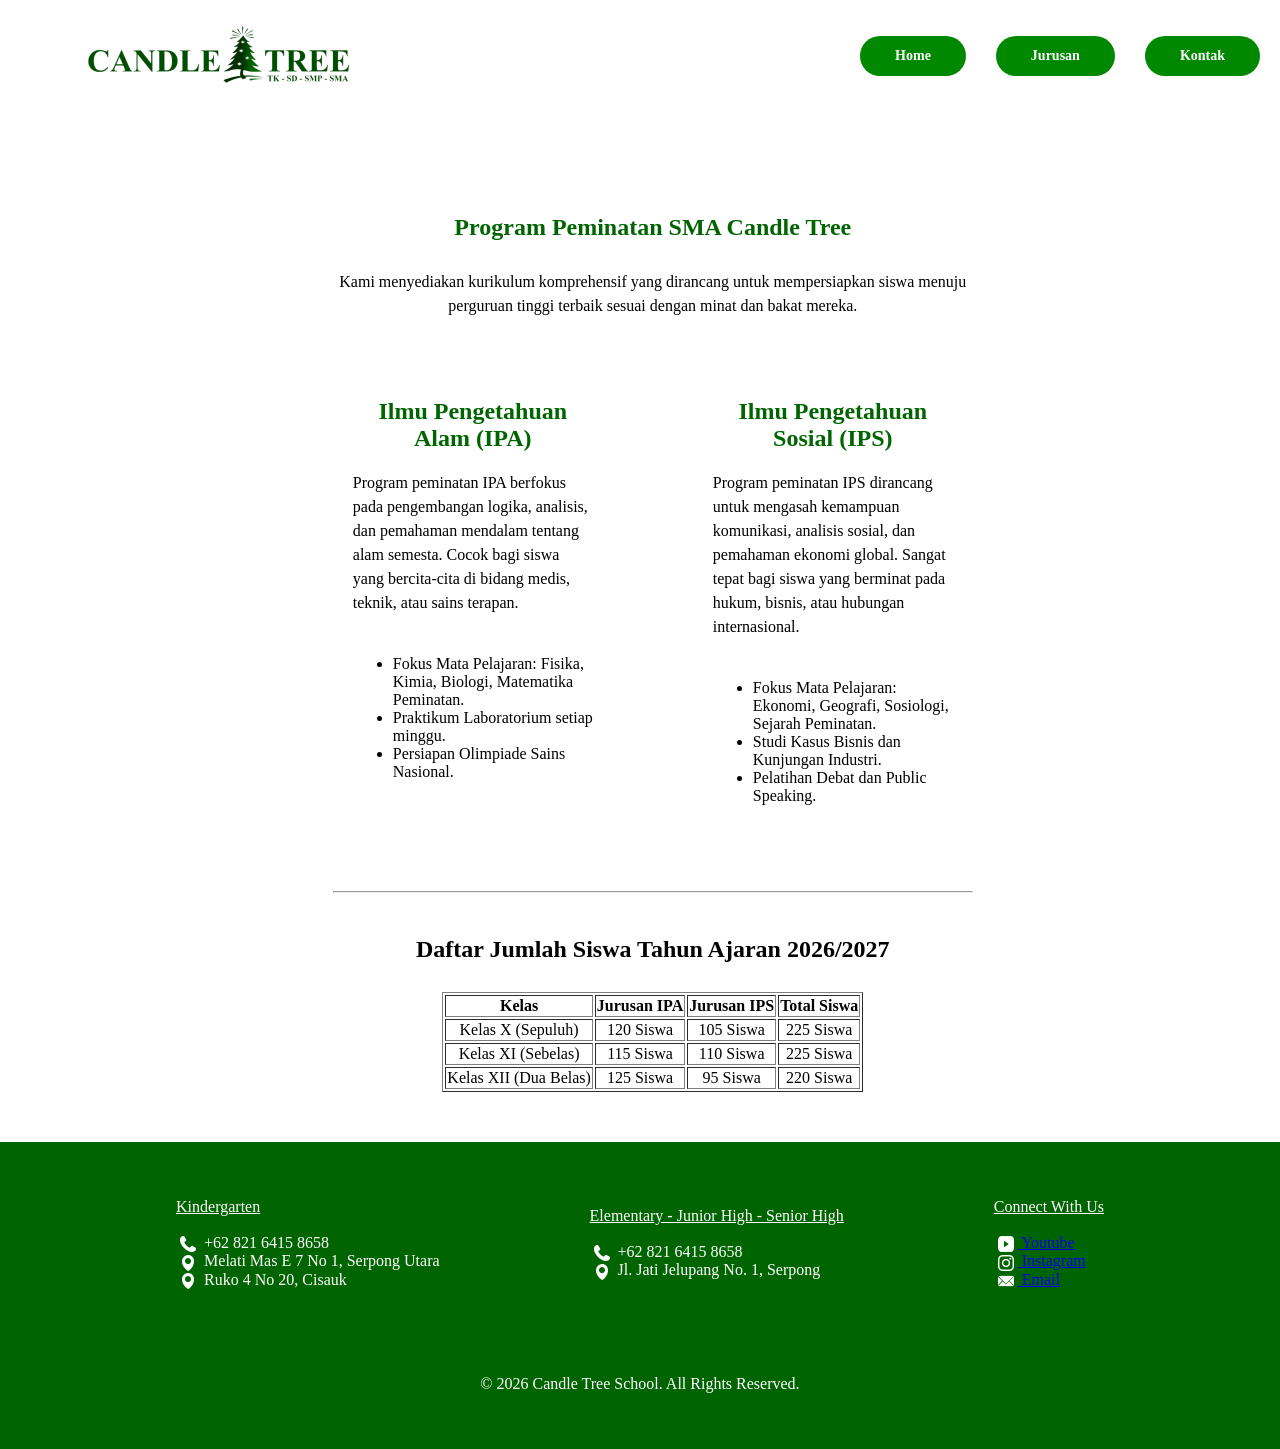
==== jurusan.html @ 795e5617 "Penambahan jurusan" ====
<!DOCTYPE html>
<html lang="en">
<head>
    <meta name="viewport" content="width=1200">
    <meta charset="UTF-8">
    <link rel="stylesheet" href="CSS/styles.css">
    <link rel="stylesheet" href="CSS/test.css">
</head>
<body>
    <div class="header">
        <img src="images/logo.png" alt="Logo Sekolah" class="logo_header">

        <div class="page_header">
            <a href="#" class="button">Home</a>
            <a href="#" class="button">Jurusan</a>
            <a href="#" class="button">Kontak</a>
        </div>
    </div>

    <div class="info_section_2">
        <h1 class="title" style="color: darkgreen;">Program Peminatan SMA Candle Tree</h1>
        <p class="paragraph">Kami menyediakan kurikulum komprehensif yang dirancang untuk mempersiapkan siswa menuju perguruan tinggi terbaik sesuai dengan minat dan bakat mereka.</p>
        <div class="beside_each_other" style="align-items: flex-start;">
            <div style="width: 50%; margin-right: 50px;">
                <h2 style="color: darkgreen;">Ilmu Pengetahuan Alam (IPA)</h2>
                <p class="paragraph" style="text-align: left;">Program peminatan IPA berfokus pada pengembangan logika, analisis, dan pemahaman mendalam tentang alam semesta. Cocok bagi siswa yang bercita-cita di bidang medis, teknik, atau sains terapan.</p>
                <ul style="text-align: left;">
                    <li>Fokus Mata Pelajaran: Fisika, Kimia, Biologi, Matematika Peminatan.</li>
                    <li>Praktikum Laboratorium setiap minggu.</li>
                    <li>Persiapan Olimpiade Sains Nasional.</li>
                </ul>
            </div>
            <div style="width: 50%; margin-left: 50px;">
                <h2 style="color: darkgreen;">Ilmu Pengetahuan Sosial (IPS)</h2>
                <p class="paragraph" style="text-align: left;">Program peminatan IPS dirancang untuk mengasah kemampuan komunikasi, analisis sosial, dan pemahaman ekonomi global. Sangat tepat bagi siswa yang berminat pada hukum, bisnis, atau hubungan internasional.</p>
                <ul style="text-align: left;">
                    <li>Fokus Mata Pelajaran: Ekonomi, Geografi, Sosiologi, Sejarah Peminatan.</li>
                    <li>Studi Kasus Bisnis dan Kunjungan Industri.</li>
                    <li>Pelatihan Debat dan Public Speaking.</li>
                </ul>
            </div>
        </div>

        <hr style="margin-top: 50px;">
        <h1 class="title" style="margin-top: 40px;">Daftar Jumlah Siswa Tahun Ajaran 2026/2027</h1>
        <table border="1" style="margin: auto; margin-bottom: 50px;">
            <thead>
                <tr>
                    <th>Kelas</th>
                    <th>Jurusan IPA</th>
                    <th>Jurusan IPS</th>
                    <th>Total Siswa</th>
                </tr>
            </thead>
            <tbody>
                <tr>
                    <td>Kelas X (Sepuluh)</td>
                    <td>120 Siswa</td>
                    <td>105 Siswa</td>
                    <td>225 Siswa</td>
                </tr>
                <tr>
                    <td>Kelas XI (Sebelas)</td>
                    <td>115 Siswa</td>
                    <td>110 Siswa</td>
                    <td>225 Siswa</td>
                </tr>
                <tr>
                    <td>Kelas XII (Dua Belas)</td>
                    <td>125 Siswa</td>
                    <td>95 Siswa</td>
                    <td>220 Siswa</td>
                </tr>
            </tbody>
        </table>
    </div>

    <div class="footer">
        <div class="beside_each_other" style="gap: 150px; justify-content: space-between;">
                <p>
                    <u>Kindergarten</u><br>
                    <br>
                    <img src="images/phone.png" alt="phone" class="small_icon"> +62 821 6415 8658</img><br>
                    <img src="images/location.jpg" alt="location" class="small_icon"> Melati Mas E 7 No 1, Serpong Utara</img><br>
                    <img src="images/location.jpg" alt="location" class="small_icon"> Ruko 4 No 20, Cisauk</img><br>
                </p>
                <p>
                    <u>Elementary - Junior High - Senior High</u><br>
                    <br>
                    <img src="images/phone.png" alt="phone" class="small_icon"> +62 821 6415 8658</img><br>
                    <img src="images/location.jpg" alt="location" class="small_icon"> Jl. Jati Jelupang No. 1, Serpong<br>
                </p>
                <p>
                    <u>Connect With Us</u><br>
                    <br>
                    <a href="https://www.youtube.com/@candletreeschool1236"><img src="images/youtube.png" alt="youtube" class="small_icon"> Youtube<br></a>
                    <a href="https://www.instagram.com/candletreeschool.id/"><img src="images/instagram.webp" alt="instagram" class="small_icon"> Instagram<br></a>
                    <a href="mailto:info@candletreeschool.sch.id"><img src="images/email.webp" alt="email" class="small_icon"> Email<br></a>
                </p>
        </div>
        <p style="text-align: center; margin-top: 50px; padding-bottom: 20px;">© 2026 Candle Tree School. All Rights Reserved.</p>
    </div>

</body>
</html>
---- CSS/styles.css ----
body {
    margin: 0;
    padding: 0;
}

.logo_header {
    height: 10%;
    width: auto;
    margin-left: 50px;
}

.header {
    display: flex;
    justify-content: space-between;
    align-items: center;
    padding: 20px;
    font-family: "Georgia", "Times New Roman", serif;
    min-width:100px;
}

.page_header {
    display: flex;
    gap: 30px;
    align-items: center;
    font-size: small;
}

.video_banner {
    background-image: url('../images/background_school.jpg');
    background-size: cover;
    background-position: center;
    width: 100%;
    height: 1200px;
    display: flex;
    justify-content: center;     
    align-items: center;         
}

.video_container{
    display: block;
    margin: auto;
}

.info_section_1 {
    width: 30%;
    margin-top: 60px;
    font-family: "Georgia", "Times New Roman", serif;
    text-align: left;
}

.info_section_2 {
    width: 50%;
    margin-left: 26%;
    margin-top: 100px;
    font-family: "Georgia", "Times New Roman", serif;
    text-align: center;
}

.title {
    font-size: 24px;
    font-weight: bold;
    line-height: 1.4;
    margin-bottom: 25px;
    font-family: "Georgia", "Times New Roman", serif;
    margin-top: 0; 
}


.paragraph {
    font-size: 16px;
    line-height: 1.5;
    font-family: "Georgia", "Times New Roman", serif;
    margin-bottom: 40px;
}

/* 4. The Button */
.button {
    display: inline-block;
    background-color: #008800;
    color: white;
    text-decoration: none;
    padding: 12px 35px; 
    border-radius: 50px;
    font-size: 14px;
    font-weight: bold;
}   

.beside_each_other {
    display: flex;
    justify-content: center;
    align-items: center;    
    padding: 20px;
    font-family: "Georgia", "Times New Roman", serif;
    flex-wrap: nowrap;
    flex-direction: row;
    gap: 20px;
}

.images{
    display: inline-block;
    text-decoration: none;
    padding: 12px 35px; 
    border-radius: 50px;
}

.image_button{
    display: inline-block;
    text-decoration: none;
    padding: 12px 35px; 
    width: 200px; 
    height: 200px;
}

.footer{
    display: flex;
    justify-content: center;
    flex-direction: column;
    align-items: center;
    padding: 20px;
    font-family: "Georgia", "Times New Roman", serif;
    min-width:100px; 
    background-color: darkgreen;
    color: white;
}

.small_icon{
    width: 16px;
    height: 16px;
    vertical-align: middle;
    margin: 0 4px; 
}

.student_table {
    width: 100%;
    border-collapse: collapse;
    margin-top: 30px;
    font-size: 18px;
}
---- CSS/test.css ----
.contact_section {
    display: flex;
    flex-direction: column;
    align-items: center;
    margin-top: 60px;
    margin-bottom: 60px;
}

.contact_form {
    display: flex;
    flex-direction: column;
    width: 50%;
    max-width: 500px;
    margin-top: 30px;
}

.contact_form label {
    font-size: 16px;
    font-weight: bold;
    margin-bottom: 5px;
    margin-top: 15px;
}

.contact_form input, 
.contact_form textarea {
    padding: 12px;
    border: 1px solid #ccc;
    border-radius: 8px;
    font-size: 14px;
    width: 100%;
    box-sizing: border-box;
}

.submit_button {
    background-color: green;
    color: white;
    padding: 15px 40px;
    margin-top: 25px;
    border: none;
    border-radius: 50px;
    font-size: 16px;
    font-weight: bold;
    cursor: pointer;
    width: fit-content;
    align-self: center;
}

.submit_button:hover {
    background-color: darkgreen;
}
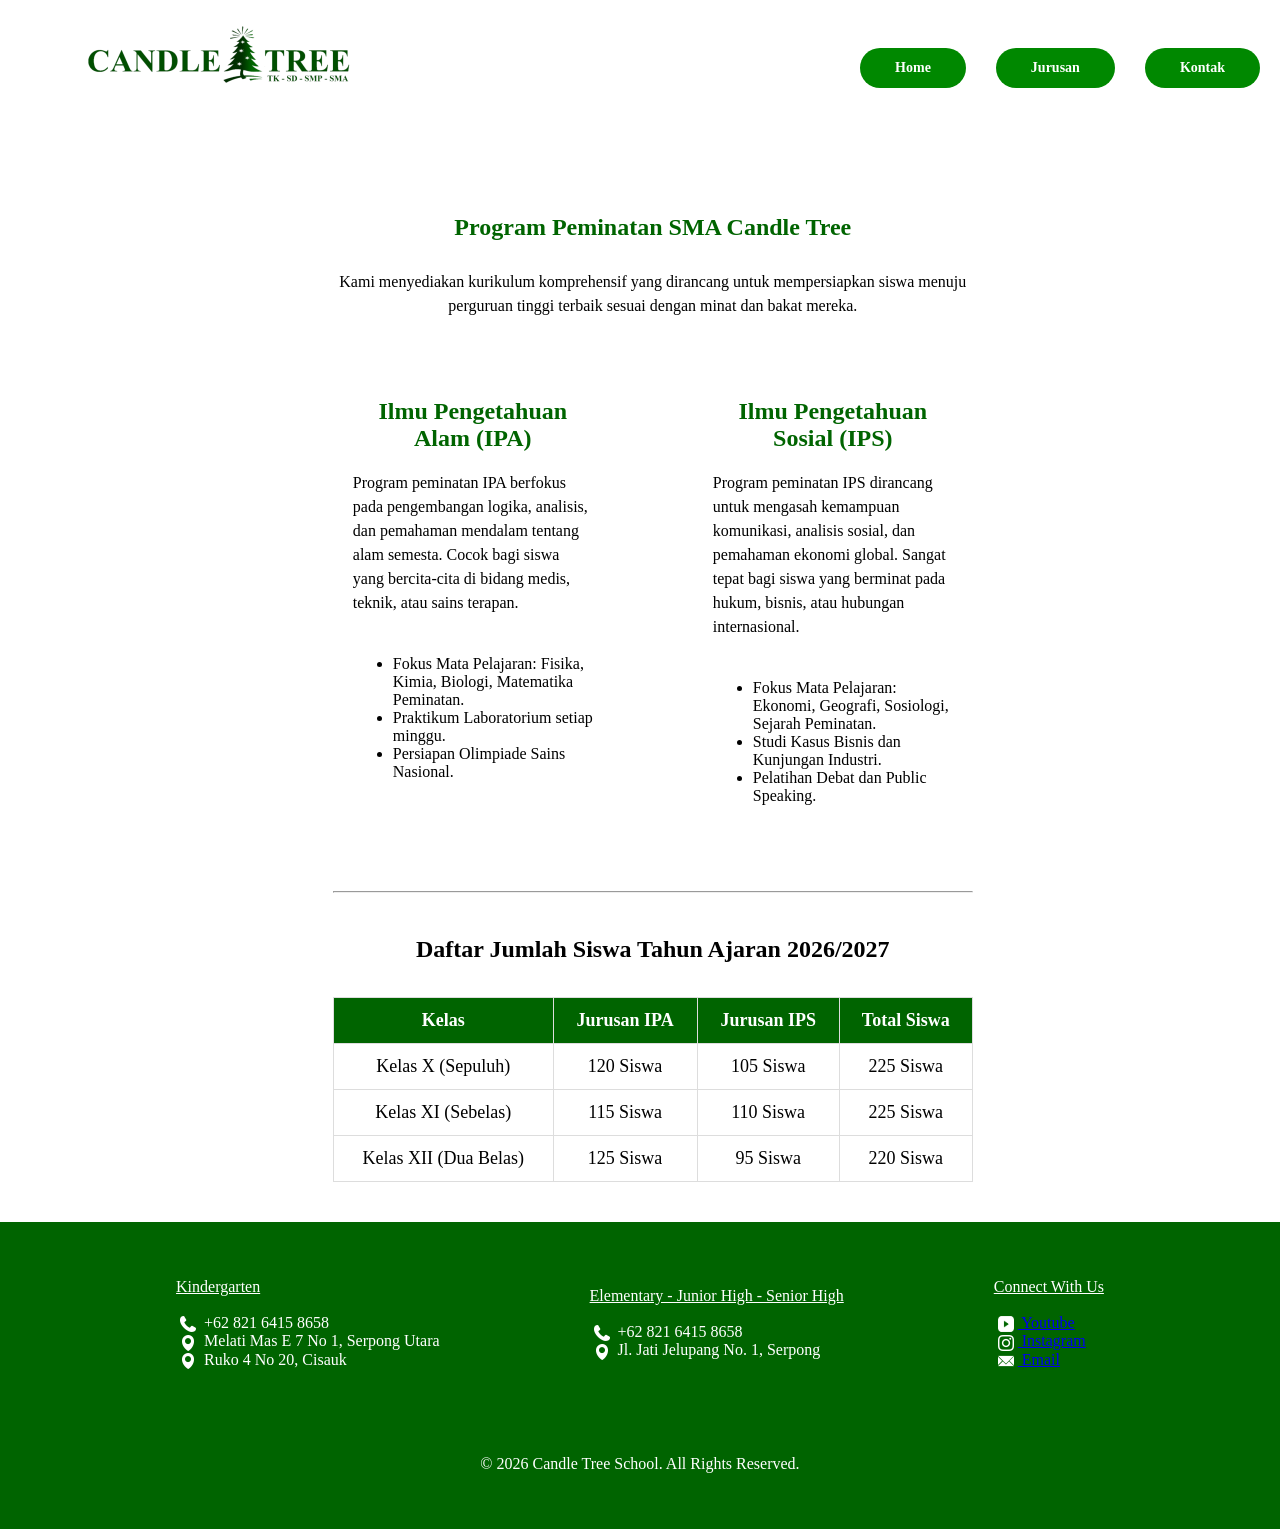
==== commit 5786f9d8: "Pengerjaan 3: Fix, clean, dan penambahan dikit" ====
--- a/jurusan.html
+++ b/jurusan.html
@@ -43,7 +43,7 @@
 
         <hr style="margin-top: 50px;">
         <h1 class="title" style="margin-top: 40px;">Daftar Jumlah Siswa Tahun Ajaran 2026/2027</h1>
-        <table border="1" style="margin: auto; margin-bottom: 50px;">
+        <table class="student_table" style="margin-bottom: 40px;">
             <thead>
                 <tr>
                     <th>Kelas</th>
--- a/CSS/styles.css
+++ b/CSS/styles.css
@@ -73,16 +73,23 @@
     margin-bottom: 40px;
 }
 
-/* 4. The Button */
 .button {
     display: inline-block;
     background-color: #008800;
     color: white;
     text-decoration: none;
     padding: 12px 35px; 
+    border: none;
     border-radius: 50px;
     font-size: 14px;
     font-weight: bold;
+    cursor: pointer;
+    width: fit-content;
+    align-self: center;
+    margin-top: 25px;
+}   
+.button:hover {
+    background-color: darkgreen;
 }   
 
 .beside_each_other {
@@ -107,8 +114,10 @@
     display: inline-block;
     text-decoration: none;
     padding: 12px 35px; 
-    width: 200px; 
-    height: 200px;
+    width: 300px; 
+    height: 300px;
+    border-radius: 50%;
+    border: 4px solid green
 }
 
 .footer{
--- a/CSS/test.css
+++ b/CSS/test.css
@@ -11,7 +11,6 @@
     flex-direction: column;
     width: 50%;
     max-width: 500px;
-    margin-top: 30px;
 }
 
 .contact_form label {
@@ -31,20 +30,20 @@
     box-sizing: border-box;
 }
 
-.submit_button {
-    background-color: green;
-    color: white;
-    padding: 15px 40px;
-    margin-top: 25px;
-    border: none;
-    border-radius: 50px;
-    font-size: 16px;
-    font-weight: bold;
-    cursor: pointer;
-    width: fit-content;
-    align-self: center;
+.student_table {
+    width: 100%;
+    border-collapse: collapse;
+    margin-top: 30px;
+    font-size: 18px;
 }
 
-.submit_button:hover {
+.student_table th, .student_table td {
+    border: 1px solid #ddd;
+    padding: 12px;
+    text-align: center;
+}
+
+.student_table th {
     background-color: darkgreen;
+    color: white;
 }
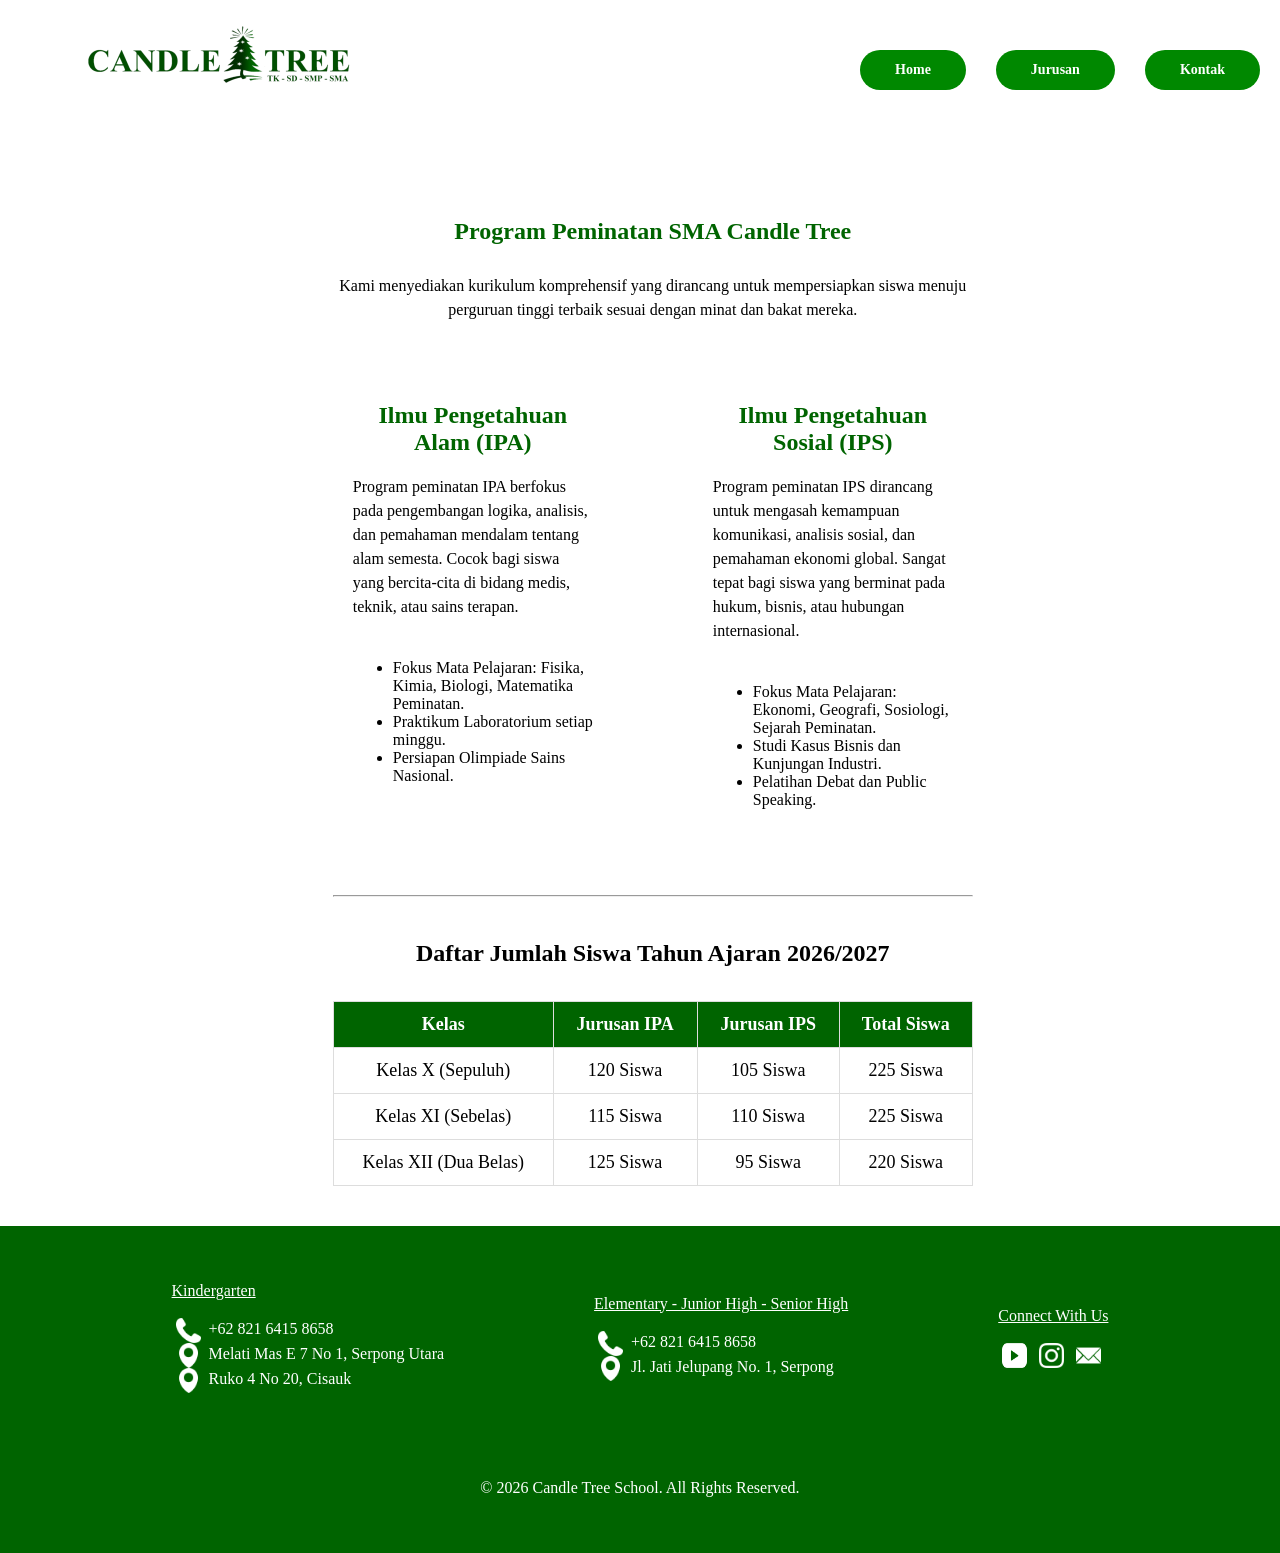
==== commit 4ada93bc: "Pengerjaan 4" ====
--- a/jurusan.html
+++ b/jurusan.html
@@ -8,7 +8,7 @@
 </head>
 <body>
     <div class="header">
-        <img src="images/logo.png" alt="Logo Sekolah" class="logo_header">
+        <a href="#"><img src="images/logo.png" alt="Logo Sekolah" class="logo_header"></a>
 
         <div class="page_header">
             <a href="#" class="button">Home</a>
@@ -93,9 +93,9 @@
                 <p>
                     <u>Connect With Us</u><br>
                     <br>
-                    <a href="https://www.youtube.com/@candletreeschool1236"><img src="images/youtube.png" alt="youtube" class="small_icon"> Youtube<br></a>
-                    <a href="https://www.instagram.com/candletreeschool.id/"><img src="images/instagram.webp" alt="instagram" class="small_icon"> Instagram<br></a>
-                    <a href="mailto:info@candletreeschool.sch.id"><img src="images/email.webp" alt="email" class="small_icon"> Email<br></a>
+                    <a href="https://www.youtube.com/@candletreeschool1236"><img src="images/youtube.png" alt="youtube" class="small_icon"></a>
+                    <a href="https://www.instagram.com/candletreeschool.id/"><img src="images/instagram.webp" alt="instagram" class="small_icon"></a>
+                    <a href="mailto:info@candletreeschool.sch.id"><img src="images/email.webp" alt="email" class="small_icon"></a>
                 </p>
         </div>
         <p style="text-align: center; margin-top: 50px; padding-bottom: 20px;">© 2026 Candle Tree School. All Rights Reserved.</p>
--- a/CSS/styles.css
+++ b/CSS/styles.css
@@ -113,7 +113,7 @@
 .image_button{
     display: inline-block;
     text-decoration: none;
-    padding: 12px 35px; 
+    padding: 20px;
     width: 300px; 
     height: 300px;
     border-radius: 50%;
@@ -133,8 +133,8 @@
 }
 
 .small_icon{
-    width: 16px;
-    height: 16px;
+    width: 25px;
+    height: 25px;
     vertical-align: middle;
     margin: 0 4px; 
 }
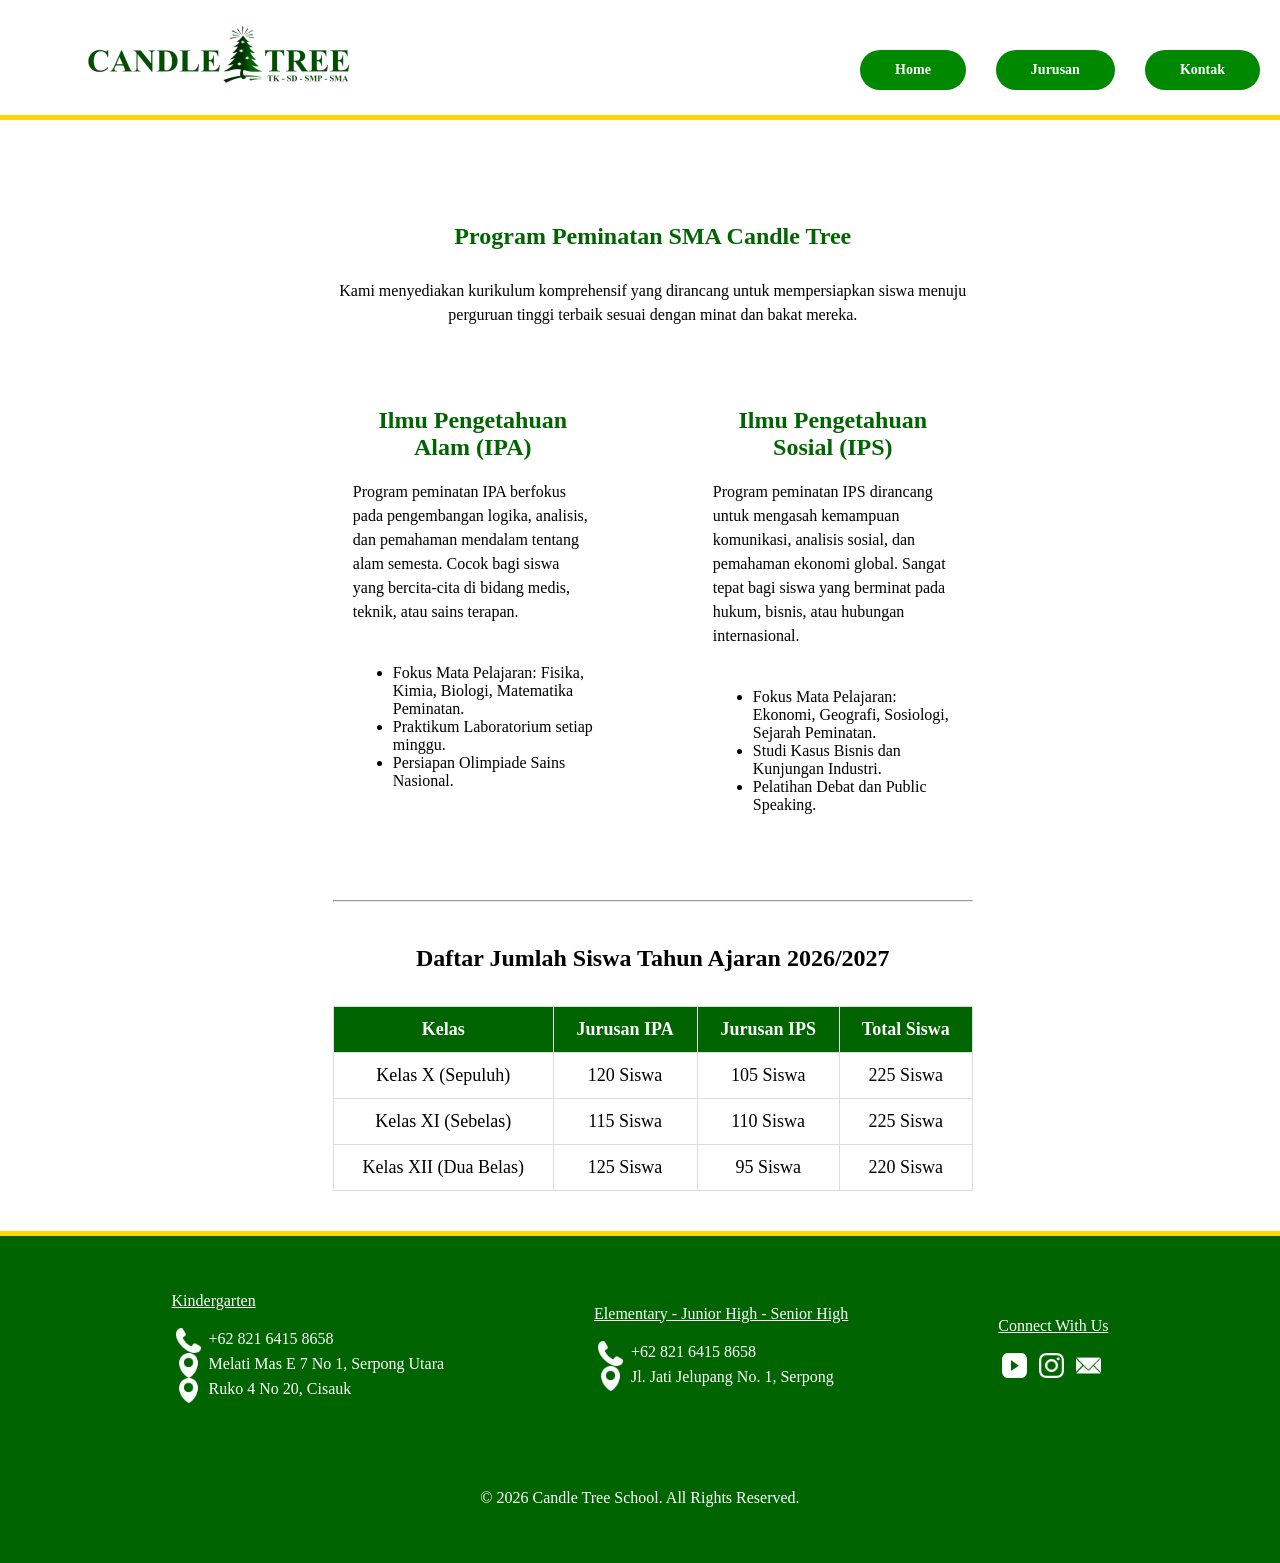
==== commit 4086db1e: "Pengerjaan 6: Penambahan transition dan javascript" ====
--- a/jurusan.html
+++ b/jurusan.html
@@ -4,20 +4,22 @@
     <meta name="viewport" content="width=1200">
     <meta charset="UTF-8">
     <link rel="stylesheet" href="CSS/styles.css">
-    <link rel="stylesheet" href="CSS/test.css">
+    <link rel="stylesheet" href="CSS/styles2.css">
+    <link rel="stylesheet" href="CSS/transition.css">
 </head>
 <body>
+    <script src="js/transition.js"></script>
     <div class="header">
-        <a href="#"><img src="images/logo.png" alt="Logo Sekolah" class="logo_header"></a>
+        <a href="index.html"><img src="images/logo.png" alt="Logo Sekolah" class="logo_header"></a>
 
         <div class="page_header">
-            <a href="#" class="button">Home</a>
-            <a href="#" class="button">Jurusan</a>
-            <a href="#" class="button">Kontak</a>
+            <a href="index.html" class="button">Home</a>
+            <a href="jurusan.html" class="button">Jurusan</a>
+            <a href="kontak.html" class="button">Kontak</a>
         </div>
     </div>
 
-    <div class="info_section_2">
+    <div class="info_section_2 container">
         <h1 class="title" style="color: darkgreen;">Program Peminatan SMA Candle Tree</h1>
         <p class="paragraph">Kami menyediakan kurikulum komprehensif yang dirancang untuk mempersiapkan siswa menuju perguruan tinggi terbaik sesuai dengan minat dan bakat mereka.</p>
         <div class="beside_each_other" style="align-items: flex-start;">
@@ -43,7 +45,7 @@
 
         <hr style="margin-top: 50px;">
         <h1 class="title" style="margin-top: 40px;">Daftar Jumlah Siswa Tahun Ajaran 2026/2027</h1>
-        <table class="student_table" style="margin-bottom: 40px;">
+        <table class="student_table container" style="margin-bottom: 40px;">
             <thead>
                 <tr>
                     <th>Kelas</th>
--- a/CSS/styles.css
+++ b/CSS/styles.css
@@ -16,6 +16,7 @@
     padding: 20px;
     font-family: "Georgia", "Times New Roman", serif;
     min-width:100px;
+    border-bottom: 5px solid gold;
 }
 
 .page_header {
@@ -106,18 +107,42 @@
 .images{
     display: inline-block;
     text-decoration: none;
-    padding: 12px 35px; 
     border-radius: 50px;
+    object-fit: cover;
 }
 
 .image_button{
     display: inline-block;
     text-decoration: none;
-    padding: 20px;
     width: 300px; 
     height: 300px;
-    border-radius: 50%;
-    border: 4px solid green
+    border-radius: 20%;
+    border: 4px solid green;
+    transition: transform 0.3s ease-out, box-shadow 0.3s ease-out, width 0.3s ease-out, height 0.3s ease-in-out, text-shadow 0.3s ease-out, opacity 0.3s ease-out, color 0.3s ease-out;
+    transform: translateZ(0);
+}
+
+.hidden_text{
+    opacity: 0;
+    max-width: 0;
+    overflow: hidden;
+    white-space: nowrap;
+    transition: opacity 0.3s ease, max-width 0.3s ease;
+}
+
+.image_button:hover{
+    width: 350px;
+    height: 350px;
+    color: darkgreen;
+    opacity: 1;
+    transform: translateZ(100px);
+    text-shadow: 2px 4px 12px rgba(255, 0, 128, 0.7); 
+    box-shadow: 0 20px 30px rgba(0, 0, 0, 0.25);
+}
+
+.image_button:hover .hidden_text{
+    opacity: 1;
+    max-width: 150px;
 }
 
 .footer{
@@ -130,6 +155,7 @@
     min-width:100px; 
     background-color: darkgreen;
     color: white;
+    border-top: 5px solid gold;
 }
 
 .small_icon{
--- a/CSS/styles2.css
+++ b/CSS/styles2.css
@@ -0,0 +1,49 @@
+.contact_section {
+    display: flex;
+    flex-direction: column;
+    align-items: center;
+    margin-top: 60px;
+    margin-bottom: 60px;
+}
+
+.contact_form {
+    display: flex;
+    flex-direction: column;
+    width: 50%;
+    max-width: 500px;
+}
+
+.contact_form label {
+    font-size: 16px;
+    font-weight: bold;
+    margin-bottom: 5px;
+    margin-top: 15px;
+}
+
+.contact_form input, 
+.contact_form textarea {
+    padding: 12px;
+    border: 1px solid #ccc;
+    border-radius: 8px;
+    font-size: 14px;
+    width: 100%;
+    box-sizing: border-box;
+}
+
+.student_table {
+    width: 100%;
+    border-collapse: collapse;
+    margin-top: 30px;
+    font-size: 18px;
+}
+
+.student_table th, .student_table td {
+    border: 1px solid #ddd;
+    padding: 12px;
+    text-align: center;
+}
+
+.student_table th {
+    background-color: darkgreen;
+    color: white;
+}
--- a/CSS/transition.css
+++ b/CSS/transition.css
@@ -0,0 +1,20 @@
+.container{
+    opacity: 0;
+    transform: scale(0.92);
+}
+
+.container.visible{
+    animation: page_loaded_in 0.75s ease-out forwards;
+}
+
+@keyframes page_loaded_in {
+    from{
+        opacity: 0;
+        transform: scale(0.92)
+    }
+
+    to{
+        opacity: 1;
+        transform: scale(1)
+    }
+}
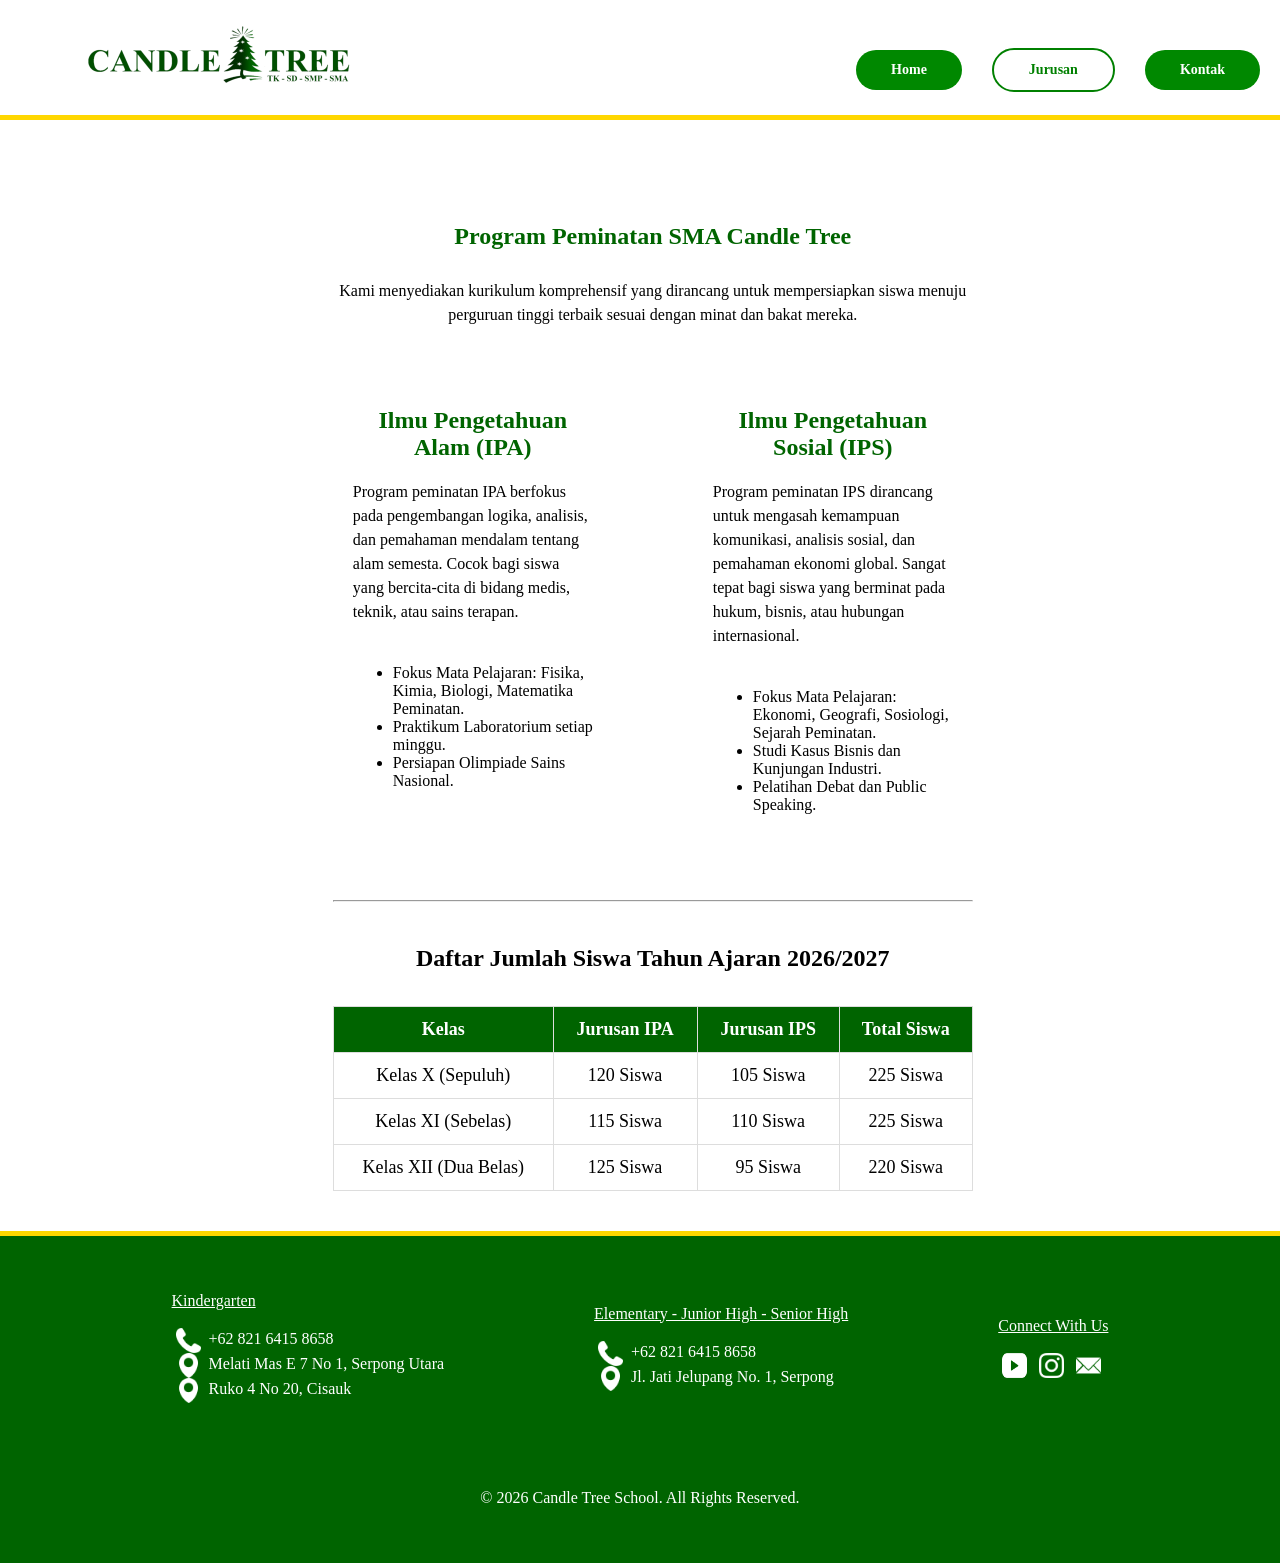
==== commit 6610c8c7: "Pengerjaan 7: Add penanda page" ====
--- a/jurusan.html
+++ b/jurusan.html
@@ -14,7 +14,7 @@
 
         <div class="page_header">
             <a href="index.html" class="button">Home</a>
-            <a href="jurusan.html" class="button">Jurusan</a>
+            <a href="jurusan.html" class="button" style="color: green; background-color: white; border: 2px solid green;">Jurusan</a>
             <a href="kontak.html" class="button">Kontak</a>
         </div>
     </div>
